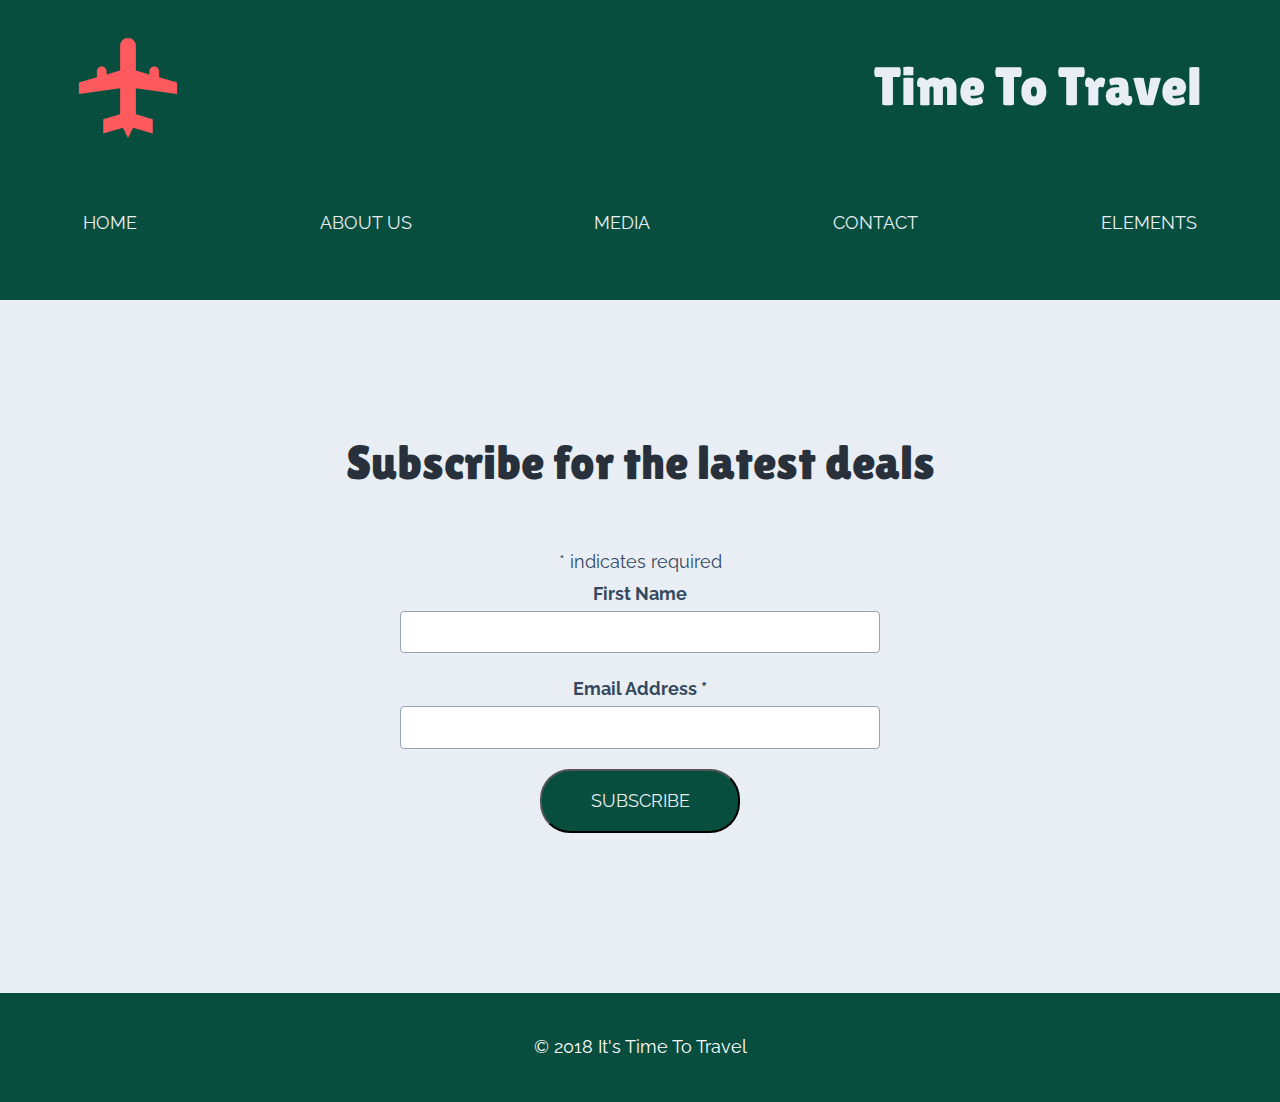
==== about.html @ 710d48a8 "Finish template and created pages" ====
<!doctype html>

<htmL>

<head>
    <meta charset="utf-8">

    <meta name="viewport" content="width=device-width">

    <title>Great travel deals from It's Time to Travel</title>

    <link rel="stylesheet" href="resources/css/normalize.css">

    <link rel="stylesheet" href="resources/css/main.css">


</head>


<body>

    <header>
        <div class="layout-wide">
            <div class="logo-wrapper">
                <a href="index.html">
                    <img src="resources/images/logo.svg" alt="Time to Travel Logo" class="logo">
                </a>

            </div>

            <div class="site-title">
                Time To Travel
            </div>
            <!-- .site title -->

        </div>

    </header>

    <div class="navigation">

        <button class="nav-prompt">Open Navigation</button>
        <nav class="layout-wide nav-inner" aria-expanded="false">   
          <ul>
            <li>
                <a href="index.html">Home</a>
            </li>
            <li>
                <a href="about.html">About Us</a>
            </li>
            <li>
                <a href="media.html">Media</a>
            </li>
            <li>
                <a href="contact.html">Contact</a>
            </li>
            <li>
                <a href="elements.html">Elements</a>
            </li>
          </ul>
        </nav>

    </div>
    <!-- this is a comment -->

    <main>



    </main>

    <footer>
        <div class="footer-subscribe">
            <div class="layout-wide">

                <!-- subscription form goes here -->

                <!-- Begin MailChimp Signup Form -->

                <div id="mc_embed_signup">
                    <form action="https://facebook.us18.list-manage.com/subscribe/post?u=362ffdc39f7726533a138b30a&amp;id=fdeb5cdf20" method="post"
                        id="mc-embedded-subscribe-form" name="mc-embedded-subscribe-form" class="validate" target="_blank" novalidate>
                        <div id="mc_embed_signup_scroll">
                            <h2>Subscribe for the latest deals</h2>
                            <div class="indicates-required">
                                <span class="asterisk">*</span> indicates required</div>
                            <div class="mc-field-group">
                                <label for="mce-FNAME">First Name </label>
                                <input type="text" value="" name="FNAME" class="" id="mce-FNAME">
                            </div>
                            <div class="mc-field-group">
                                <label for="mce-EMAIL">Email Address
                                    <span class="asterisk">*</span>
                                </label>
                                <input type="email" value="" name="EMAIL" class="required email" id="mce-EMAIL">
                            </div>
                            <div id="mce-responses" class="clear">
                                <div class="response" id="mce-error-response" style="display:none"></div>
                                <div class="response" id="mce-success-response" style="display:none"></div>
                            </div>
                            <!-- real people should not fill this in and expect good things - do not remove this or risk form bot signups-->
                            <div style="position: absolute; left: -5000px;" aria-hidden="true">
                                <input type="text" name="b_362ffdc39f7726533a138b30a_fdeb5cdf20" tabindex="-1" value="">
                            </div>
                            <div class="clear">
                                <input type="submit" value="Subscribe" name="subscribe" id="mc-embedded-subscribe" class="button">
                            </div>
                        </div>
                    </form>
                </div>
                <script type='text/javascript' src='//s3.amazonaws.com/downloads.mailchimp.com/js/mc-validate.js'></script>
                <script type='text/javascript'>(function ($) { window.fnames = new Array(); window.ftypes = new Array(); fnames[1] = 'FNAME'; ftypes[1] = 'text'; fnames[0] = 'EMAIL'; ftypes[0] = 'email'; }(jQuery)); var $mcj = jQuery.noConflict(true);</script>
                <!--End mc_embed_signup-->

            </div>
        </div>
        <div class="footer-notices">

            <div class="layout-wide">

                <p class="copyright">&copy; 2018 It's Time To Travel</p>
            </div>

        </div>


    </footer>

    <script src="resources/js/css-var-polyfill.js"></script>

    <script src="resources/js/jquery.js"></script>



    <script src="resources/js/scripts.js"></script>

</body>

</htmL>
---- resources/css/main.css ----
@import url('https://fonts.googleapis.com/css?family=Lilita+One|Raleway');

/*-------------- VARIABLES */

:root {

    /* fonts */
    --font-heading: 'Lilita One', cursive;
    --font-default: "Raleway", sans-serif;
  
    /* Colors */
    --color-green: #084e3f;
    --color-red: #ff5b5e;
    --color-deep-blue: #28313b;
    --color-light-grey: #97a4b1;
    --color-mid-blue: #34495e;
    --color-almost-white: #e8eef4;
  
    /* abstract colors out */
    --main-text-color: var(--color-mid-blue);
    --strong-text-color: var(--color-deep-blue);
    --alternative-text-color: var(--color-almost-white);
    --error-color: var(--color-red);
    --border-color: var(--color-light-grey);
    
    --secondary-bg-color: var(--color-almost-white);
    --alternative-bg-color: var(--color-green);
    
    /* measurements*/
    --padder: 3%;
    --spacer: 20px;
    --spacer-large: 80px;
    --transition-time: 0.3s;
  
    --area-wide: 1200px;
  
    /* font sizes */
    --font-size-site-title: 32px;
    --font-size-page-title: 40px;
    --font-size-section-title: 30px; 
    --font-size-sub-title: 24px;
    --font-size-heading-small: 16px;
  }

  @media screen and (min-width: 800px) {
      :root {
          --font-size-site-title: 54px;
          --font-size-page-title: 80px;
          --font-size-section-title: 48px;
      }
  }

/*-------------- GLOBAL DEFAULTS */

* {
    box-sizing: border-box;

}

body {
    font-family: var(--font-default);
    line-height: 1.8; 
    font-size: 18px;
    color: var(--main-text-color);
}

img,
video,
iframe {
    max-width: 100%;
    height: auto;  
 }    

 /*-------------- HEADINGS AND TYPE */
h1,
h2,
h3,
h4,
h5 {
    font-family: var(--font-heading);
    color: var(--strong-text-color);
    font-weight: normal;
}

h1 {
    font-size: var(--font-size-page-title);
    letter-spacing: 0.6px;
}

h2 {
    font-size: var(--font-size-section-title);

}

h3 {
    font-size: var(--font-size-sub-title)
}

a {
    color: var(--error-color);
    }

a:hover {
    color: var(--strong-text-color);
}
/*-------------- LAYOUTS */

.layout-full-width,
.layout-wide {
    margin-bottom: var(--spacer-large);
}

.layout-full-width {
    width: 100%;
}

.layout-wide {
    max-width: var(--area-wide);
    padding-left: var(--padder);
    padding-right: var(--padder);

    margin-left: auto;
    margin-right: auto;
}

/*-------------- HEADER */
header {
    background-color: var(--alternative-bg-color);
    padding-top: var(--padder);
}

header .layout-wide {
    margin-bottom: 0;
    overflow: hidden;
}

.logo-wrapper {
    float: left;
    width: 20%;
}

.site-title {
    float: right;
    width: 80%;
    color: var(--alternative-text-color);
    font-size: var(--font-size-site-title);
    text-align: right;
    font-family: var(--font-heading);
}
/*-------------- NAVIGATION */

.navigation {
    background-color: var(--alternative-bg-color);

    position: sticky;
    top: 0;
    z-index: 10;
}

.nav-prompt {
    width: 100%;
    background-color: var(--alternative-bg-color);
    color: var(--alternative-text-color);
    padding: var(--padder) 0;
    border: none;
    border-top: 1px solid black;
}

.nav-inner {
    margin-bottom: 0;
}

.nav-inner ul {
    margin: 0;
    padding: 0;
    list-style: none;
}

.nav-inner li {
    text-align: center;
}

.nav-inner a {
    display: block;
    color: var(--alternative-text-color);
    padding: var(--spacer) 5px;
    text-decoration: none;
    text-transform: uppercase;
    border-bottom: 1px solid var(--border-color);
}

.nav-inner a:hover {
    color: var(--error-color);
}

@media screen and (min-width: 800px) {
    .nav-prompt {
        display: none;
    }
    .navigation {
        padding: var(--padder) 0;
    }

    .nav-inner ul {
        display: flex;
        justify-content: space-between;
    }

    .nav-inner a{
        border-bottom: 2px solid transparent;
    }
}

@media screen and (max-width: 800px) {
    .nav-inner {
        transition: var(--transition-time);
        overflow: hidden;    
    }

    .nav-inner[aria-expanded="false"] {
        max-height: 0;
    }

    .nav-inner[aria-expanded="true"] {
        max-height: 100vh;
    }
}
/*-------------- FOOTER */
footer {
    background-color: var(--alternative-bg-color);
}

.footer-subscribe {
    background-color: var(--secondary-bg-color);
    padding: var(--spacer-large) 0;
    text-align: center;
}
.footer-notices {
    padding: var(--spacer) 0;
}

.copyright {
    color: #fff;
}
.footer-notices .layout-wide {
    margin-bottom: 0;
    text-align: center;
}


/*-------------- FORMS */

/* subscription form */

label {
    display: block;
    font-weight: bold;
}

input[type="text"],
input[type="email"] {
    border: 1px solid var(--border-color);
    border-radius: 4px;
    padding: 10px; 
    width: 480px;
    max-width: 100%;
    margin-bottom: var(--spacer);
}

.button {
    background-color: var(--alternative-bg-color);
    color: var(--alternative-text-color);
    padding: var(--spacer);
    min-width: 200px;

    border-radius: 30px;
    text-transform: uppercase;

    transition: var(--transition-time);
}

.button:hover {
    background-color: var(--strong-text-color);
}
/*-------------- MODULES */
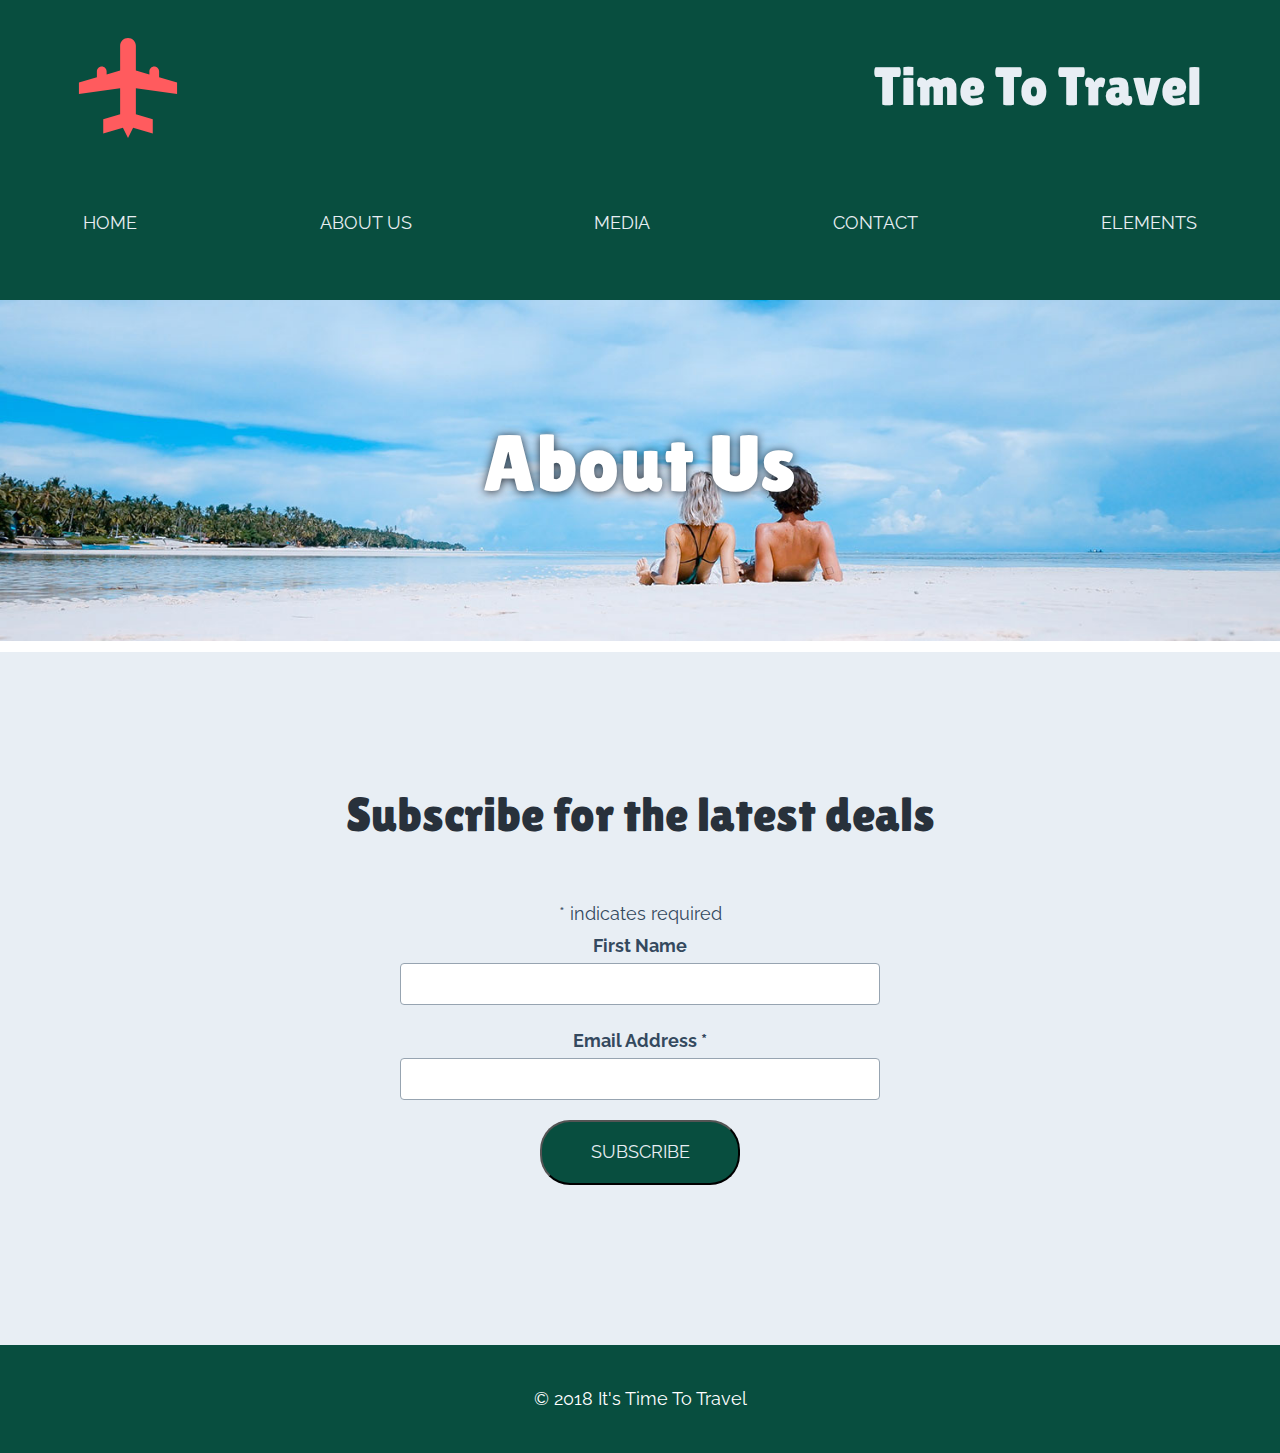
==== commit 90fb8b1e: "Created new pages and completed home page" ====
--- a/about.html
+++ b/about.html
@@ -65,7 +65,14 @@
 
     <main>
 
-
+            <section class="hero-module">
+                    <img src="resources/images/people-wide-1500.jpg" alt="People on a Beach">
+                    <div class="hero-content">
+                        <h1 class="layout-wide heading-main">
+                            About Us
+                        </h1>
+                    </div>
+            </section>
 
     </main>
 
--- a/resources/css/main.css
+++ b/resources/css/main.css
@@ -284,5 +284,39 @@
 }
 /*-------------- MODULES */
 
-
-
+.hero-module {
+    position: relative;
+}
+
+.hero-module img {
+    width: 100%;
+}
+
+@media screen and (min-width: 800px) {
+    .hero-content {
+        position: absolute;
+        bottom: 0;
+
+        text-align: center;
+        height: 100%;
+        width: 100%;
+
+        display: flex;
+        align-items: center;
+    }
+
+    .hero-content h1 {
+        color: white;
+        text-shadow: 0px 1px 10px var(--strong-text-color);
+    }
+}
+
+/* grid */
+
+@media screen and (min-width: 800px) {
+    .content-area-grid {
+        display: grid;
+        grid-template-columns: 48% 48%;
+        justify-content: space-between;
+    }
+}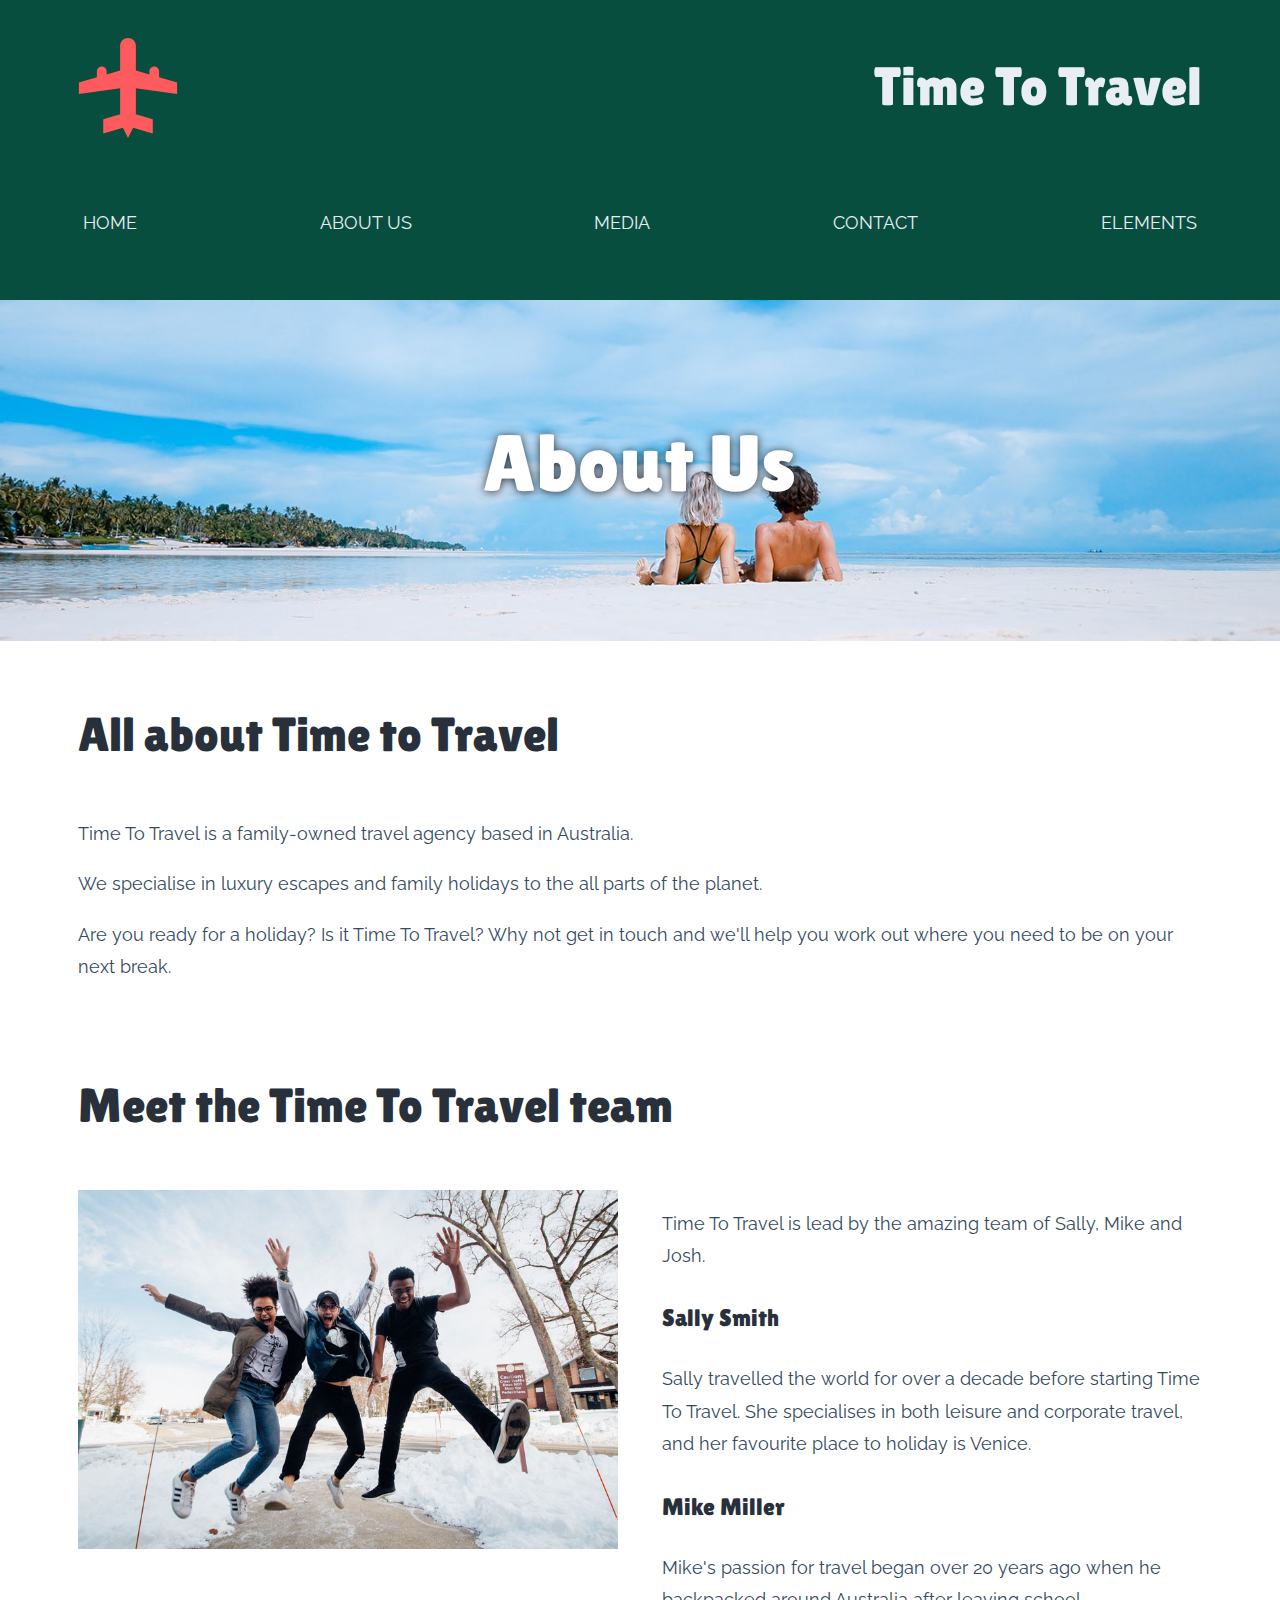
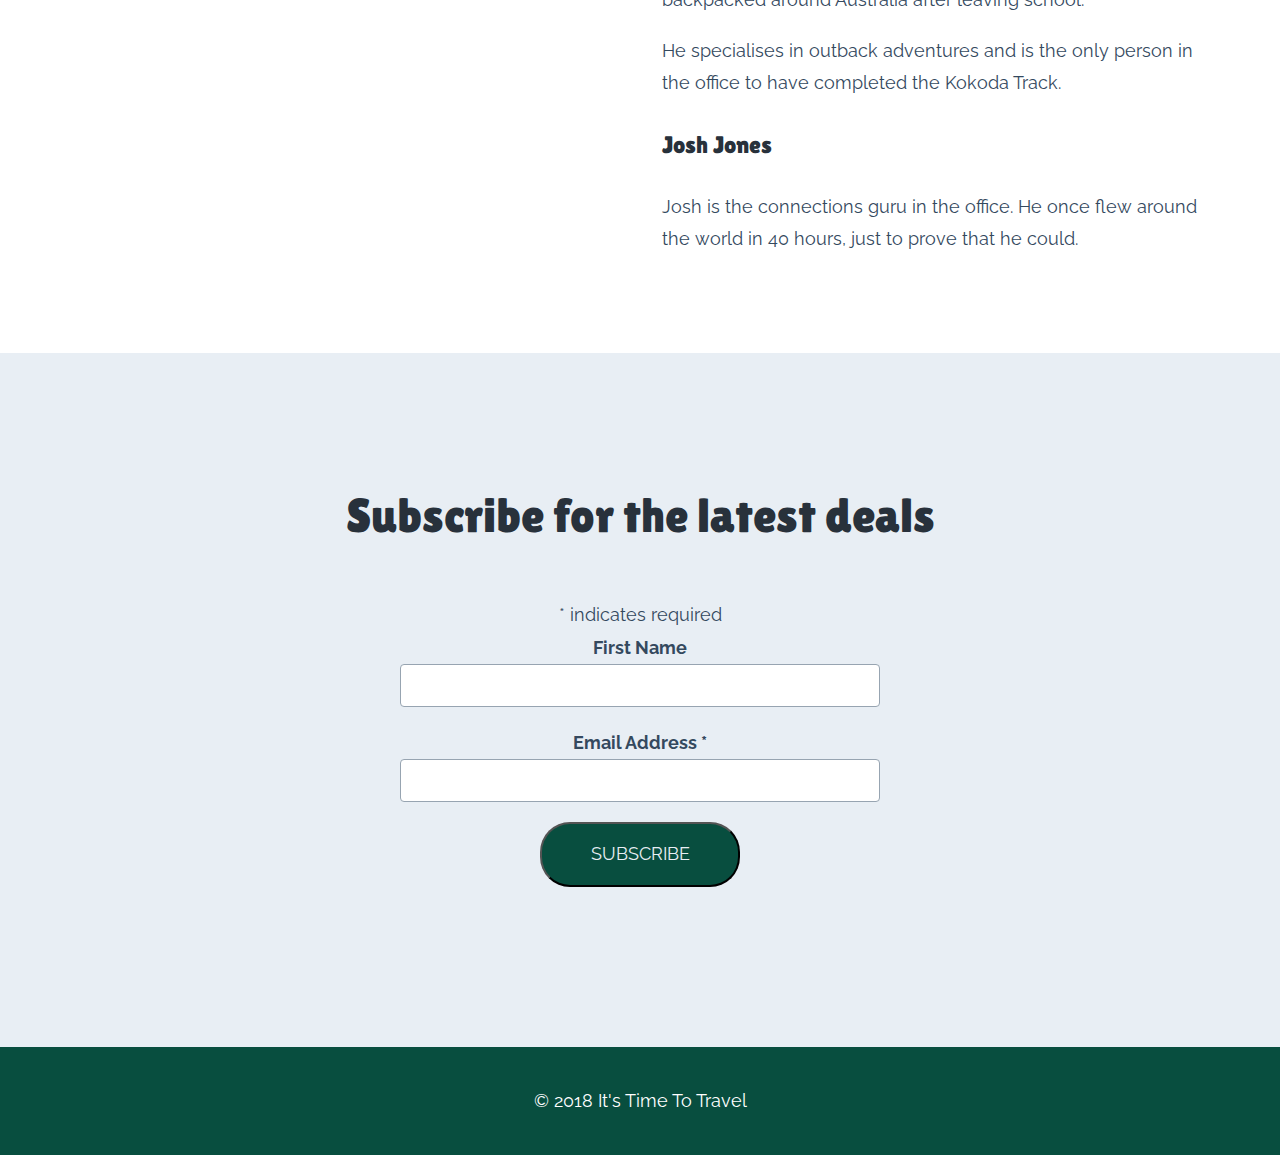
==== commit 792d6568: "About page code complete" ====
--- a/about.html
+++ b/about.html
@@ -40,24 +40,24 @@
     <div class="navigation">
 
         <button class="nav-prompt">Open Navigation</button>
-        <nav class="layout-wide nav-inner" aria-expanded="false">   
-          <ul>
-            <li>
-                <a href="index.html">Home</a>
-            </li>
-            <li>
-                <a href="about.html">About Us</a>
-            </li>
-            <li>
-                <a href="media.html">Media</a>
-            </li>
-            <li>
-                <a href="contact.html">Contact</a>
-            </li>
-            <li>
-                <a href="elements.html">Elements</a>
-            </li>
-          </ul>
+        <nav class="layout-wide nav-inner" aria-expanded="false">
+            <ul>
+                <li>
+                    <a href="index.html">Home</a>
+                </li>
+                <li>
+                    <a href="about.html">About Us</a>
+                </li>
+                <li>
+                    <a href="media.html">Media</a>
+                </li>
+                <li>
+                    <a href="contact.html">Contact</a>
+                </li>
+                <li>
+                    <a href="elements.html">Elements</a>
+                </li>
+            </ul>
         </nav>
 
     </div>
@@ -65,14 +65,48 @@
 
     <main>
 
-            <section class="hero-module">
-                    <img src="resources/images/people-wide-1500.jpg" alt="People on a Beach">
-                    <div class="hero-content">
-                        <h1 class="layout-wide heading-main">
-                            About Us
-                        </h1>
-                    </div>
-            </section>
+        <section class="hero-module">
+            <img src="resources/images/people-wide-1500.jpg" alt="People on a Beach">
+            <div class="hero-content">
+                <h1 class="layout-wide heading-main">
+                    About Us
+                </h1>
+            </div>
+        </section>
+
+        <section class="layout-wide">
+
+            <h2>All about Time to Travel</h2>
+
+            <p>Time To Travel is a family-owned travel agency based in Australia.</p>
+
+            <p>We specialise in luxury escapes and family holidays to the all parts of the planet.</p>
+
+            <p>Are you ready for a holiday? Is it Time To Travel? Why not get in touch and we'll help you work out where you
+                need to be on your next break.</p>
+        </section>
+
+        <section class="layout-wide">
+            <h2> Meet the Time To Travel team</h2>
+
+            <div class="content-area-grid">
+                <div class="content-block">
+                <img src="resources/images/the-time-to-travel-team.jpg" alt="Time To Travel Team"></div>
+
+                <div class="content-block">
+                    <p>Time To Travel is lead by the amazing team of Sally, Mike and Josh.</p>
+                    <h3>Sally Smith</h3>
+                    <p>Sally travelled the world for over a decade before starting Time To Travel. She specialises in both leisure and corporate travel, and her favourite place to holiday is Venice.</p>
+                    <h3>Mike Miller</h3>
+                    <p>Mike's passion for travel began over 20 years ago when he backpacked around Australia after leaving school.</p>
+                    <p>He specialises in outback adventures and is the only person in the office to have completed the Kokoda
+                        Track.</p>
+                    <h3>Josh Jones</h3>
+                    <p>Josh is the connections guru in the office. He once flew around the world in 40 hours, just to prove that he could.</p>
+                </div>
+            </div>
+        </section>
+
 
     </main>
 
